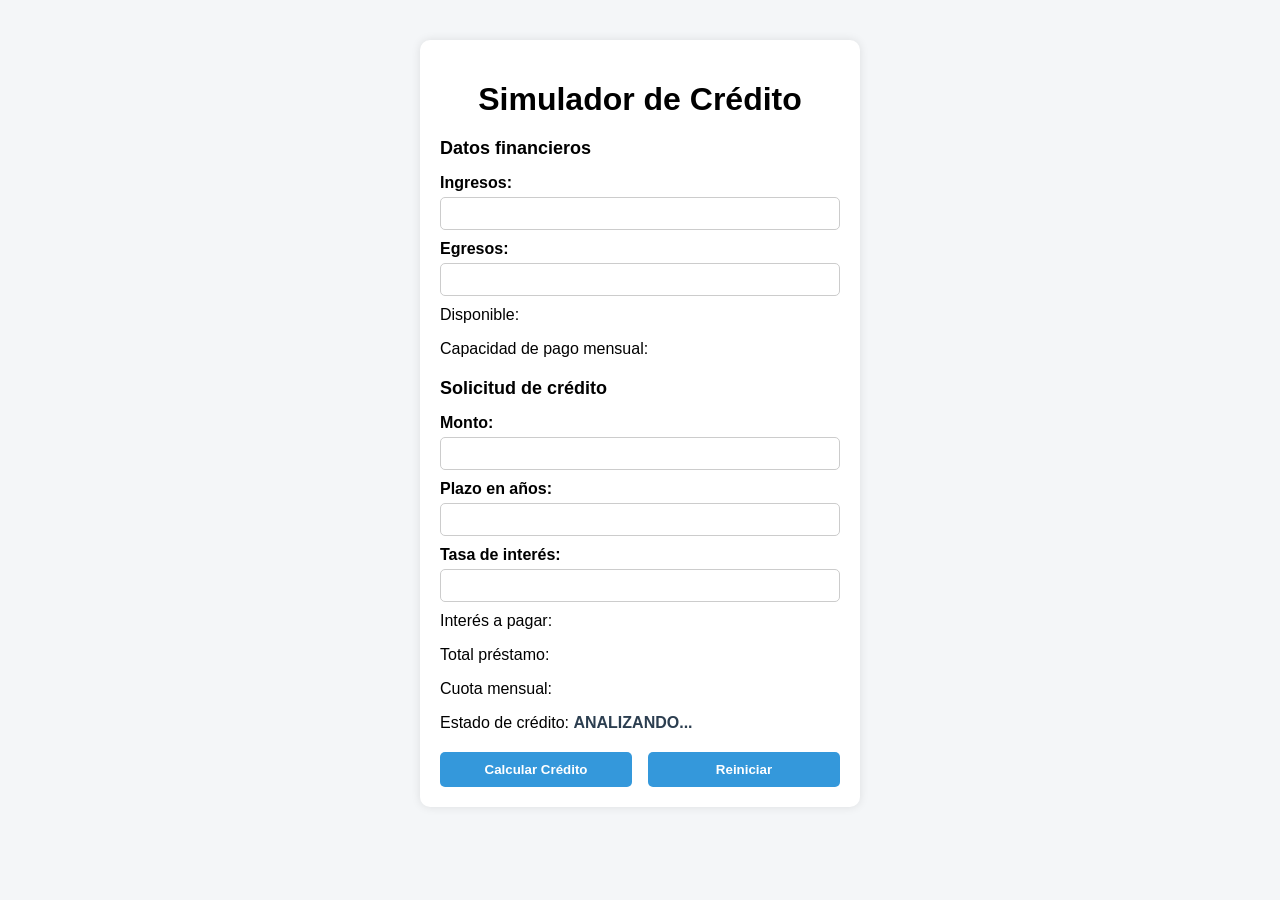
==== simulador.html @ 859ab262 "creacion de las primeras funciones" ====
<!DOCTYPE html>
<html lang="es">
<head>
    <meta charset="UTF-8">
    <meta name="viewport" content="width=device-width, initial-scale=1.0">
    <title>Simulador de Crédito</title>
    <link rel="stylesheet" href="simulador.css">
</head>
<body>

    <div class="container">
        <h1>Simulador de Crédito</h1>

        <h2>Datos financieros</h2>
        <label for="txtIngresos">Ingresos:</label>
        <input type="text" id="txtIngresos">

        <label for="txtEgresos">Egresos:</label>
        <input type="text" id="txtEgresos">

        <p>Disponible: <span id="spnDisponible"></span></p>
        <p>Capacidad de pago mensual: <span id="spnCapacidadPago"></span></p>

        <h2>Solicitud de crédito</h2>
        <label for="txtMonto">Monto:</label>
        <input type="text" id="txtMonto">

        <label for="txtPlazo">Plazo en años:</label>
        <input type="text" id="txtPlazo">

        <label for="txtTasaInteres">Tasa de interés:</label>
        <input type="text" id="txtTasaInteres">

        <p>Interés a pagar: <span id="spnInteresPagar"></span></p>
        <p>Total préstamo: <span id="spnTotalPrestamo"></span></p>
        <p>Cuota mensual: <span id="spnCuotaMensual"></span></p>
        <p>Estado de crédito: <span id="spnEstadoCredito">ANALIZANDO...</span></p>

        <div class="buttons">
            <button id="btnCalcularCredito" onclick="calcular();">Calcular Crédito</button>
            <button id="btnReiniciar">Reiniciar</button>
        </div>
    </div>
    <script src="funciones.js"></script>
</body>
</html>
---- simulador.css ----
body {
    font-family: Arial, sans-serif;
    background-color: #f4f6f8;
    margin: 0;
    padding: 0;
}

.container {
    width: 400px;
    margin: 40px auto;
    padding: 20px;
    background-color: white;
    border-radius: 10px;
    box-shadow: 0 0 10px rgba(0,0,0,0.1);
}

h1 {
    text-align: center;
    margin-bottom: 20px;
}

h2 {
    margin-top: 20px;
    font-size: 18px;
}

label {
    display: block;
    margin-top: 10px;
    font-weight: bold;
}

input {
    width: 100%;
    padding: 8px;
    margin-top: 5px;
    border-radius: 5px;
    border: 1px solid #ccc;
    box-sizing: border-box;
}

p {
    margin-top: 10px;
}

span {
    font-weight: bold;
    color: #2c3e50;
}

.buttons {
    margin-top: 20px;
    display: flex;
    justify-content: space-between;
}

button {
    width: 48%;
    padding: 10px;
    border: none;
    border-radius: 5px;
    background-color: #3498db;
    color: white;
    font-weight: bold;
    cursor: pointer;
}

button:hover {
    background-color: #2980b9;
}
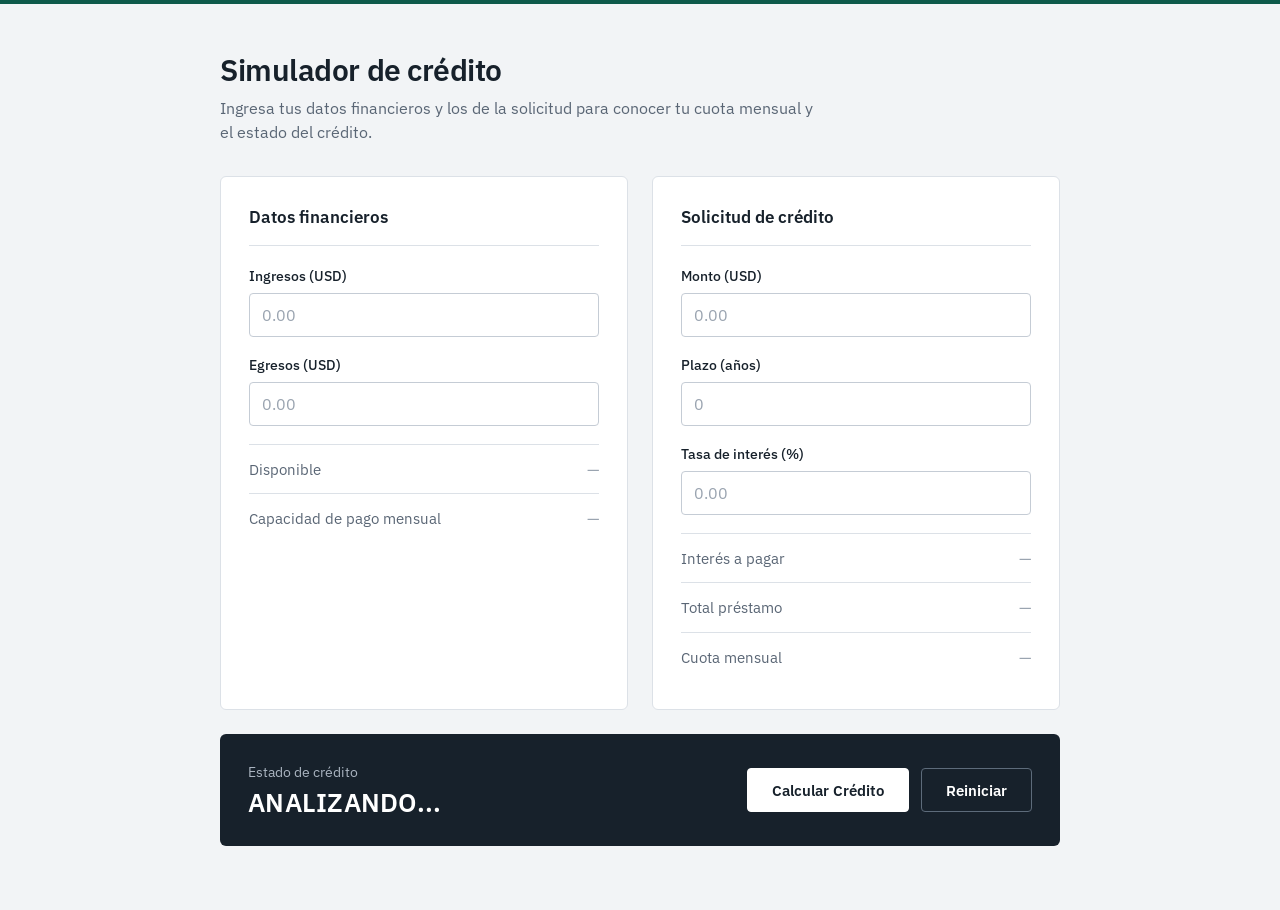
==== commit bbca92a1: "añadir estilo con IA, y archivo txt con el prompt" ====
--- a/simulador.html
+++ b/simulador.html
@@ -4,43 +4,93 @@
     <meta charset="UTF-8">
     <meta name="viewport" content="width=device-width, initial-scale=1.0">
     <title>Simulador de Crédito</title>
+    <link rel="preconnect" href="https://fonts.googleapis.com">
+    <link rel="preconnect" href="https://fonts.gstatic.com" crossorigin>
+    <link href="https://fonts.googleapis.com/css2?family=IBM+Plex+Sans:wght@400;500;600&display=swap" rel="stylesheet">
     <link rel="stylesheet" href="simulador.css">
 </head>
 <body>
 
     <div class="container">
-        <h1>Simulador de Crédito</h1>
+        <header class="encabezado">
+            <h1>Simulador de crédito</h1>
+            <p class="descripcion">Ingresa tus datos financieros y los de la solicitud para conocer tu cuota mensual y el estado del crédito.</p>
+        </header>
 
-        <h2>Datos financieros</h2>
-        <label for="txtIngresos">Ingresos:</label>
-        <input type="text" id="txtIngresos">
+        <main class="formulario">
+            <section class="bloque">
+                <h2>Datos financieros</h2>
 
-        <label for="txtEgresos">Egresos:</label>
-        <input type="text" id="txtEgresos">
+                <div class="campo">
+                    <label for="txtIngresos">Ingresos (USD)</label>
+                    <input type="text" id="txtIngresos" inputmode="decimal" placeholder="0.00">
+                </div>
 
-        <p>Disponible: <span id="spnDisponible"></span></p>
-        <p>Capacidad de pago mensual: <span id="spnCapacidadPago"></span></p>
+                <div class="campo">
+                    <label for="txtEgresos">Egresos (USD)</label>
+                    <input type="text" id="txtEgresos" inputmode="decimal" placeholder="0.00">
+                </div>
 
-        <h2>Solicitud de crédito</h2>
-        <label for="txtMonto">Monto:</label>
-        <input type="text" id="txtMonto">
+                <dl class="resultados">
+                    <div class="fila">
+                        <dt>Disponible</dt>
+                        <dd><span id="spnDisponible"></span></dd>
+                    </div>
+                    <div class="fila">
+                        <dt>Capacidad de pago mensual</dt>
+                        <dd><span id="spnCapacidadPago"></span></dd>
+                    </div>
+                </dl>
+            </section>
 
-        <label for="txtPlazo">Plazo en años:</label>
-        <input type="text" id="txtPlazo">
+            <section class="bloque">
+                <h2>Solicitud de crédito</h2>
 
-        <label for="txtTasaInteres">Tasa de interés:</label>
-        <input type="text" id="txtTasaInteres">
+                <div class="campo">
+                    <label for="txtMonto">Monto (USD)</label>
+                    <input type="text" id="txtMonto" inputmode="decimal" placeholder="0.00">
+                </div>
 
-        <p>Interés a pagar: <span id="spnInteresPagar"></span></p>
-        <p>Total préstamo: <span id="spnTotalPrestamo"></span></p>
-        <p>Cuota mensual: <span id="spnCuotaMensual"></span></p>
-        <p>Estado de crédito: <span id="spnEstadoCredito">ANALIZANDO...</span></p>
+                <div class="campo">
+                    <label for="txtPlazo">Plazo (años)</label>
+                    <input type="text" id="txtPlazo" inputmode="decimal" placeholder="0">
+                </div>
 
-        <div class="buttons">
-            <button id="btnCalcularCredito" onclick="calcular();">Calcular Crédito</button>
-            <button id="btnReiniciar">Reiniciar</button>
-        </div>
+                <div class="campo">
+                    <label for="txtTasaInteres">Tasa de interés (%)</label>
+                    <input type="text" id="txtTasaInteres" inputmode="decimal" placeholder="0.00">
+                </div>
+
+                <dl class="resultados">
+                    <div class="fila">
+                        <dt>Interés a pagar</dt>
+                        <dd><span id="spnInteresPagar"></span></dd>
+                    </div>
+                    <div class="fila">
+                        <dt>Total préstamo</dt>
+                        <dd><span id="spnTotalPrestamo"></span></dd>
+                    </div>
+                    <div class="fila">
+                        <dt>Cuota mensual</dt>
+                        <dd><span id="spnCuotaMensual"></span></dd>
+                    </div>
+                </dl>
+            </section>
+        </main>
+
+        <section class="panel-estado">
+            <div class="estado">
+                <p class="estado-titulo">Estado de crédito</p>
+                <span id="spnEstadoCredito">ANALIZANDO...</span>
+            </div>
+
+            <div class="buttons">
+                <button id="btnCalcularCredito" onclick="calcular();">Calcular Crédito</button>
+                <button id="btnReiniciar">Reiniciar</button>
+            </div>
+        </section>
     </div>
+
     <script src="funciones.js"></script>
 </body>
 </html>
--- a/simulador.css
+++ b/simulador.css
@@ -1,70 +1,266 @@
+:root {
+    --fondo: #f2f4f6;
+    --superficie: #ffffff;
+    --tinta: #17212b;
+    --texto-suave: #5a6675;
+    --linea: #dce1e7;
+    --borde-input: #c5ccd5;
+    --acento: #0e5a4a;
+    --acento-sombra: rgba(14, 90, 74, 0.18);
+    --aprobado: #7fd1b9;
+    --rechazado: #f0a59b;
+}
+
+* {
+    box-sizing: border-box;
+}
+
 body {
-    font-family: Arial, sans-serif;
-    background-color: #f4f6f8;
+    font-family: "IBM Plex Sans", "Segoe UI", Helvetica, Arial, sans-serif;
+    font-size: 16px;
+    line-height: 1.5;
+    color: var(--tinta);
+    background-color: var(--fondo);
     margin: 0;
     padding: 0;
+    border-top: 4px solid var(--acento);
 }
 
 .container {
-    width: 400px;
-    margin: 40px auto;
-    padding: 20px;
-    background-color: white;
-    border-radius: 10px;
-    box-shadow: 0 0 10px rgba(0,0,0,0.1);
+    max-width: 880px;
+    margin: 0 auto;
+    padding: 48px 20px 64px;
+}
+
+/* Encabezado */
+.encabezado {
+    margin-bottom: 32px;
 }
 
 h1 {
-    text-align: center;
-    margin-bottom: 20px;
+    font-size: 1.875rem;
+    font-weight: 600;
+    letter-spacing: -0.015em;
+    line-height: 1.2;
+    margin: 0 0 8px;
+}
+
+.descripcion {
+    max-width: 60ch;
+    margin: 0;
+    color: var(--texto-suave);
+}
+
+/* Bloques de formulario */
+.formulario {
+    display: grid;
+    grid-template-columns: 1fr 1fr;
+    gap: 24px;
+}
+
+.bloque {
+    background-color: var(--superficie);
+    border: 1px solid var(--linea);
+    border-radius: 6px;
+    padding: 28px;
 }
 
 h2 {
-    margin-top: 20px;
-    font-size: 18px;
+    font-size: 1.0625rem;
+    font-weight: 600;
+    margin: 0 0 20px;
+    padding-bottom: 14px;
+    border-bottom: 1px solid var(--linea);
+}
+
+.campo {
+    margin-bottom: 18px;
 }
 
 label {
     display: block;
-    margin-top: 10px;
-    font-weight: bold;
+    font-size: 0.875rem;
+    font-weight: 500;
+    margin-bottom: 6px;
 }
 
 input {
     width: 100%;
-    padding: 8px;
-    margin-top: 5px;
-    border-radius: 5px;
-    border: 1px solid #ccc;
-    box-sizing: border-box;
-}
-
-p {
-    margin-top: 10px;
-}
-
-span {
-    font-weight: bold;
-    color: #2c3e50;
-}
-
-.buttons {
-    margin-top: 20px;
+    height: 44px;
+    padding: 0 12px;
+    font-family: inherit;
+    font-size: 1rem;
+    color: var(--tinta);
+    background-color: var(--superficie);
+    border: 1px solid var(--borde-input);
+    border-radius: 4px;
+    font-variant-numeric: tabular-nums;
+    transition: border-color 0.15s ease, box-shadow 0.15s ease;
+}
+
+input::placeholder {
+    color: #9aa4b0;
+}
+
+input:hover {
+    border-color: #9aa4b0;
+}
+
+input:focus {
+    outline: none;
+    border-color: var(--acento);
+    box-shadow: 0 0 0 3px var(--acento-sombra);
+}
+
+/* Resultados calculados */
+.resultados {
+    margin: 8px 0 0;
+}
+
+.fila {
     display: flex;
     justify-content: space-between;
+    align-items: baseline;
+    gap: 16px;
+    padding: 12px 0;
+    border-top: 1px solid var(--linea);
+}
+
+dt {
+    font-size: 0.9375rem;
+    color: var(--texto-suave);
+}
+
+dd {
+    margin: 0;
+}
+
+span {
+    font-weight: 600;
+    font-variant-numeric: tabular-nums;
+}
+
+.fila span:empty::before {
+    content: "\2014";
+    font-weight: 400;
+    color: #9aa4b0;
+}
+
+/* Panel de estado y acciones */
+.panel-estado {
+    display: flex;
+    justify-content: space-between;
+    align-items: center;
+    flex-wrap: wrap;
+    gap: 24px;
+    margin-top: 24px;
+    padding: 28px;
+    color: #ffffff;
+    background-color: var(--tinta);
+    border-radius: 6px;
+}
+
+.estado-titulo {
+    margin: 0 0 4px;
+    font-size: 0.875rem;
+    color: #aab4c0;
+}
+
+#spnEstadoCredito {
+    display: block;
+    font-size: 1.625rem;
+    font-weight: 600;
+    letter-spacing: 0.01em;
+    line-height: 1.2;
+    color: #ffffff;
+}
+
+#spnEstadoCredito.aprobado {
+    color: var(--aprobado);
+}
+
+#spnEstadoCredito.rechazado {
+    color: var(--rechazado);
+}
+
+.buttons {
+    display: flex;
+    gap: 12px;
 }
 
 button {
-    width: 48%;
-    padding: 10px;
-    border: none;
-    border-radius: 5px;
-    background-color: #3498db;
-    color: white;
-    font-weight: bold;
+    min-height: 44px;
+    padding: 0 24px;
+    font-family: inherit;
+    font-size: 0.9375rem;
+    font-weight: 600;
+    border-radius: 4px;
     cursor: pointer;
-}
-
-button:hover {
-    background-color: #2980b9;
+    transition: background-color 0.15s ease, border-color 0.15s ease;
+}
+
+#btnCalcularCredito {
+    color: var(--tinta);
+    background-color: #ffffff;
+    border: 1px solid #ffffff;
+}
+
+#btnCalcularCredito:hover {
+    background-color: #e6ebf0;
+    border-color: #e6ebf0;
+}
+
+#btnReiniciar {
+    color: #ffffff;
+    background-color: transparent;
+    border: 1px solid #5d6b7a;
+}
+
+#btnReiniciar:hover {
+    border-color: #ffffff;
+}
+
+button:focus-visible {
+    outline: 3px solid var(--aprobado);
+    outline-offset: 2px;
+}
+
+/* Responsive */
+@media (max-width: 760px) {
+    .container {
+        padding: 32px 16px 48px;
+    }
+
+    .formulario {
+        grid-template-columns: 1fr;
+    }
+
+    .bloque,
+    .panel-estado {
+        padding: 22px 20px;
+    }
+
+    h1 {
+        font-size: 1.625rem;
+    }
+
+    .panel-estado {
+        flex-direction: column;
+        align-items: stretch;
+    }
+
+    .buttons {
+        flex-direction: column;
+    }
+
+    button {
+        width: 100%;
+    }
+}
+
+@media (prefers-reduced-motion: reduce) {
+    input,
+    button {
+        transition: none;
+    }
 }
